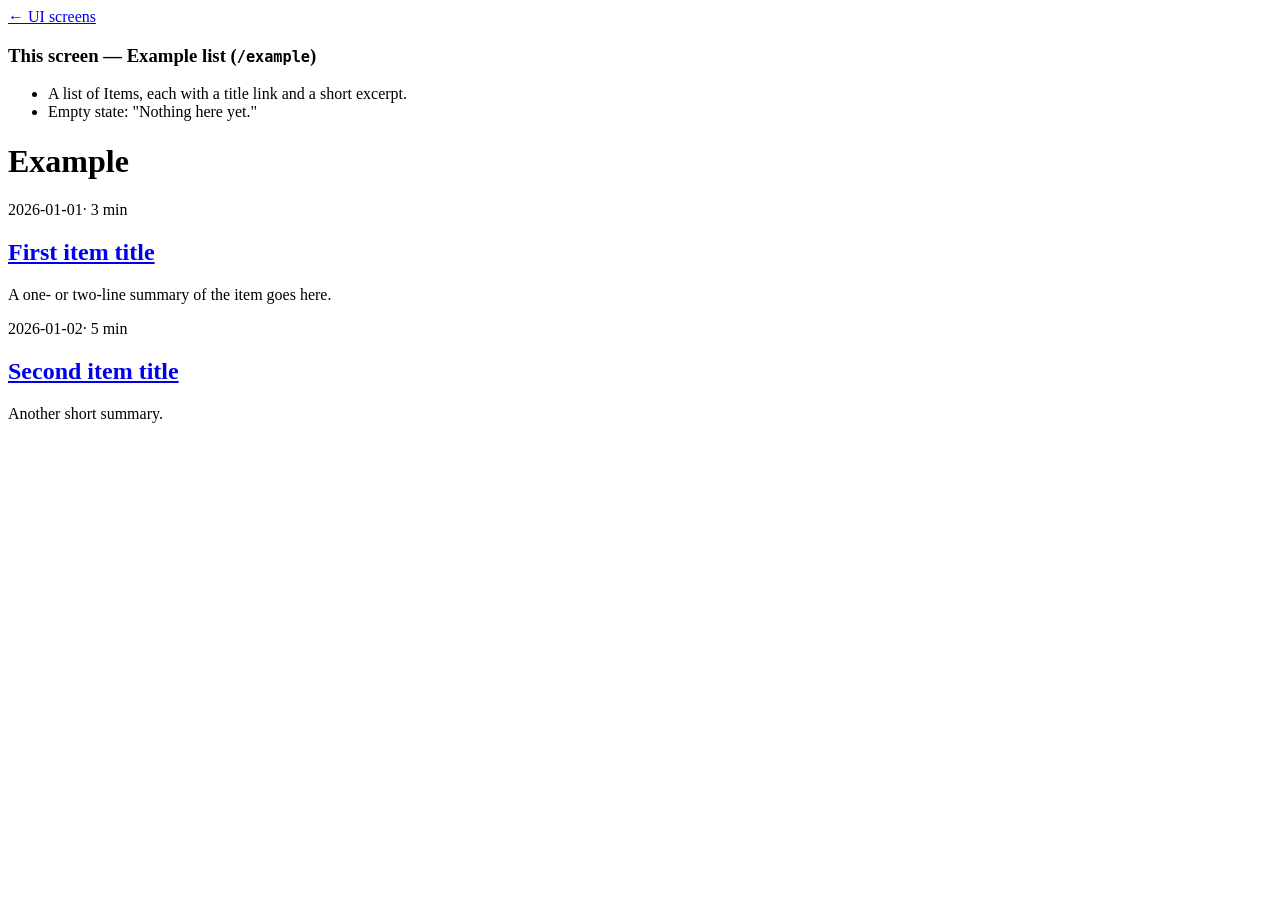
==== wireframe/01-example.html @ 21a64c1b "Remove newcomer guides; let the example teach - Drop the 'For AI agents' protocol from README (keep " ====
<!doctype html>
<html lang="en">
<head>
<meta charset="utf-8">
<meta name="viewport" content="width=device-width, initial-scale=1">
<title>Example screen · {{PROJECT_NAME}}</title>
<link rel="stylesheet" href="wireframe.css">
</head>
<body>
<main class="wrap">
  <aside class="note">
    <a href="index.html">← UI screens</a>
    <h3>This screen — Example list (<code>/example</code>)</h3>
    <ul>
      <li>A list of Items, each with a title link and a short excerpt.</li>
      <li>Empty state: "Nothing here yet."</li>
    </ul>
  </aside>

  <h1>Example</h1>
  <div class="list">
    <article class="card">
      <div class="meta"><span>2026-01-01</span><span>· 3 min</span></div>
      <h2><a href="#">First item title</a></h2>
      <p class="excerpt">A one- or two-line summary of the item goes here.</p>
    </article>
    <article class="card">
      <div class="meta"><span>2026-01-02</span><span>· 5 min</span></div>
      <h2><a href="#">Second item title</a></h2>
      <p class="excerpt">Another short summary.</p>
    </article>
  </div>
</main>
</body>
</html>
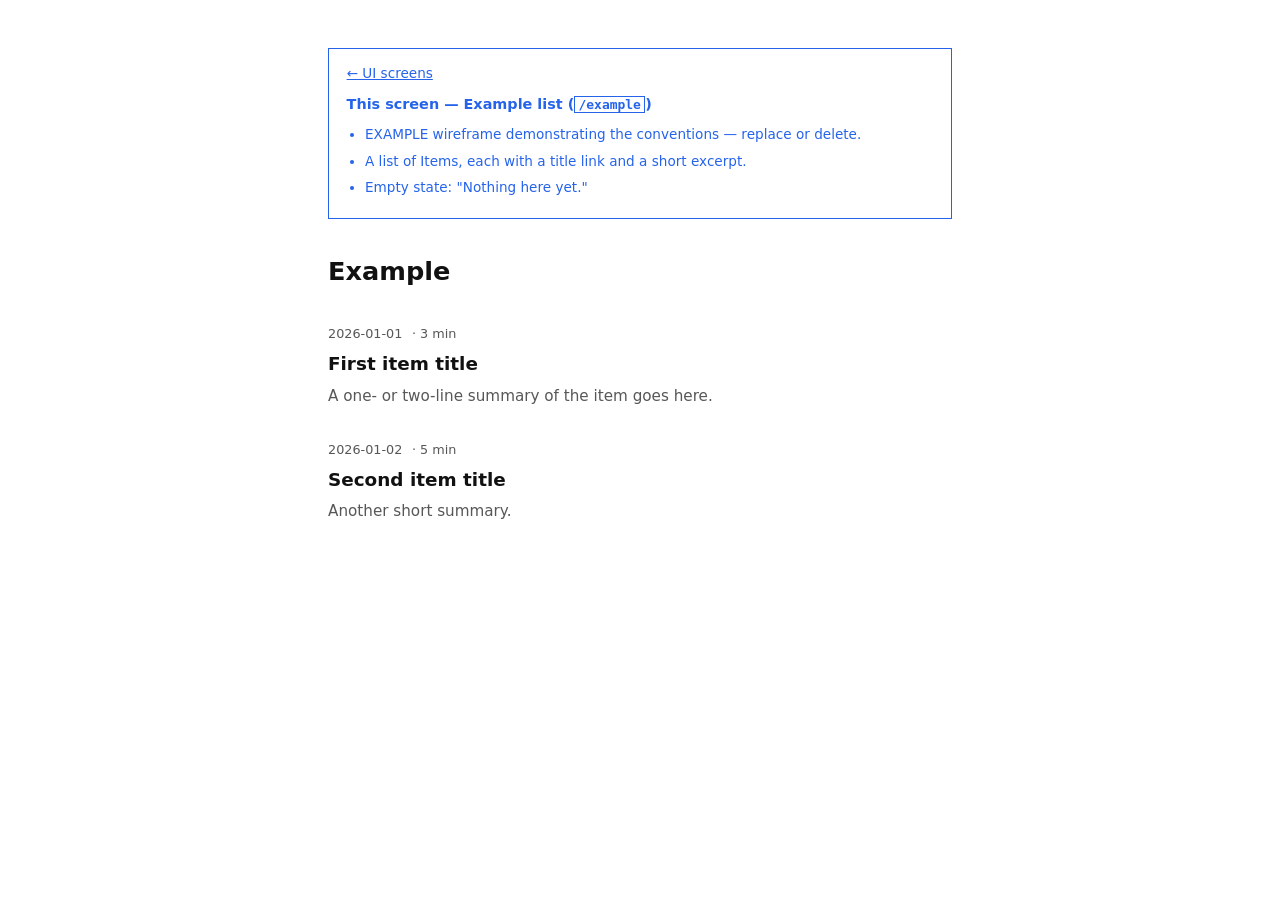
==== commit 90ca6b7b: "wireframe: extract shared wireframe.css; screens link it - Add wireframe/wireframe.css with the comm" ====
--- a/wireframe/01-example.html
+++ b/wireframe/01-example.html
@@ -12,6 +12,7 @@
     <a href="index.html">← UI screens</a>
     <h3>This screen — Example list (<code>/example</code>)</h3>
     <ul>
+      <li>EXAMPLE wireframe demonstrating the conventions — replace or delete.</li>
       <li>A list of Items, each with a title link and a short excerpt.</li>
       <li>Empty state: "Nothing here yet."</li>
     </ul>
--- a/wireframe/wireframe.css
+++ b/wireframe/wireframe.css
@@ -0,0 +1,72 @@
+/* wireframe.css — shared bare-wireframe styles for every screen mockup.
+   Local & relative (no remote/CDN), so screens stay offline/CSP-friendly.
+   Rules: one hairline gray border for all frames/dividers, system font, a
+   single foreground/background pair, auto light/dark. No colour (except the
+   blue annotation note), hover, shadow, or radius. */
+
+* { box-sizing: border-box; }
+
+body {
+  margin: 0;
+  font-family: system-ui, -apple-system, "Segoe UI", sans-serif;
+  color: #111;
+  background: #fff;
+  line-height: 1.6;
+}
+@media (prefers-color-scheme: dark) {
+  body { color: #eee; background: #111; }
+}
+
+a { color: inherit; }
+
+.wrap { max-width: 672px; margin: 0 auto; padding: 3rem 1.5rem; }
+
+h1 { font-size: 1.6rem; font-weight: 700; margin: .4rem 0; }
+h2 { font-size: 1.15rem; margin: .3rem 0; }
+.muted { opacity: .7; }
+
+code {
+  border: 1px solid gray;
+  padding: 0 .25em;
+  font-family: ui-monospace, monospace;
+  font-size: .9em;
+}
+
+/* Inputs & buttons — plain bordered boxes. */
+.field, button, input, select, textarea {
+  border: 1px solid gray;
+  background: transparent;
+  color: inherit;
+  font: inherit;
+  padding: .5rem .75rem;
+}
+button { cursor: pointer; width: auto; padding: .3rem .7rem; }
+
+/* List / card primitives (used by list-style screens). */
+.list { margin-top: 2rem; }
+.card { margin-bottom: 2rem; }
+.card h2 a { text-decoration: none; }
+.meta { display: flex; flex-wrap: wrap; gap: .6rem; font-size: .8rem; opacity: .7; }
+.chip { border: 1px solid gray; padding: .05rem .5rem; text-decoration: none; }
+.excerpt { opacity: .7; font-size: .95rem; margin: .25rem 0 0; }
+
+/* Gallery list (index.html). */
+ol { padding-left: 1.25rem; }
+li { margin: .55rem 0; }
+
+/* Annotation note — the one splash of colour, marking meta-commentary (not UI). */
+.note {
+  border: 1px solid #2563eb;
+  color: #2563eb;
+  padding: .9rem 1.1rem;
+  margin-bottom: 2rem;
+  font-size: .85rem;
+}
+@media (prefers-color-scheme: dark) {
+  .note { border-color: #7ab8ff; color: #7ab8ff; }
+}
+.note a { color: inherit; text-decoration: underline; }
+.note h3 { font-size: .9rem; margin: .5rem 0; }
+.note ul { margin: .4rem 0 0; padding-left: 1.15rem; }
+.note li { margin: .3rem 0; }
+.note code { border: 1px solid currentColor; padding: 0 .25em; }
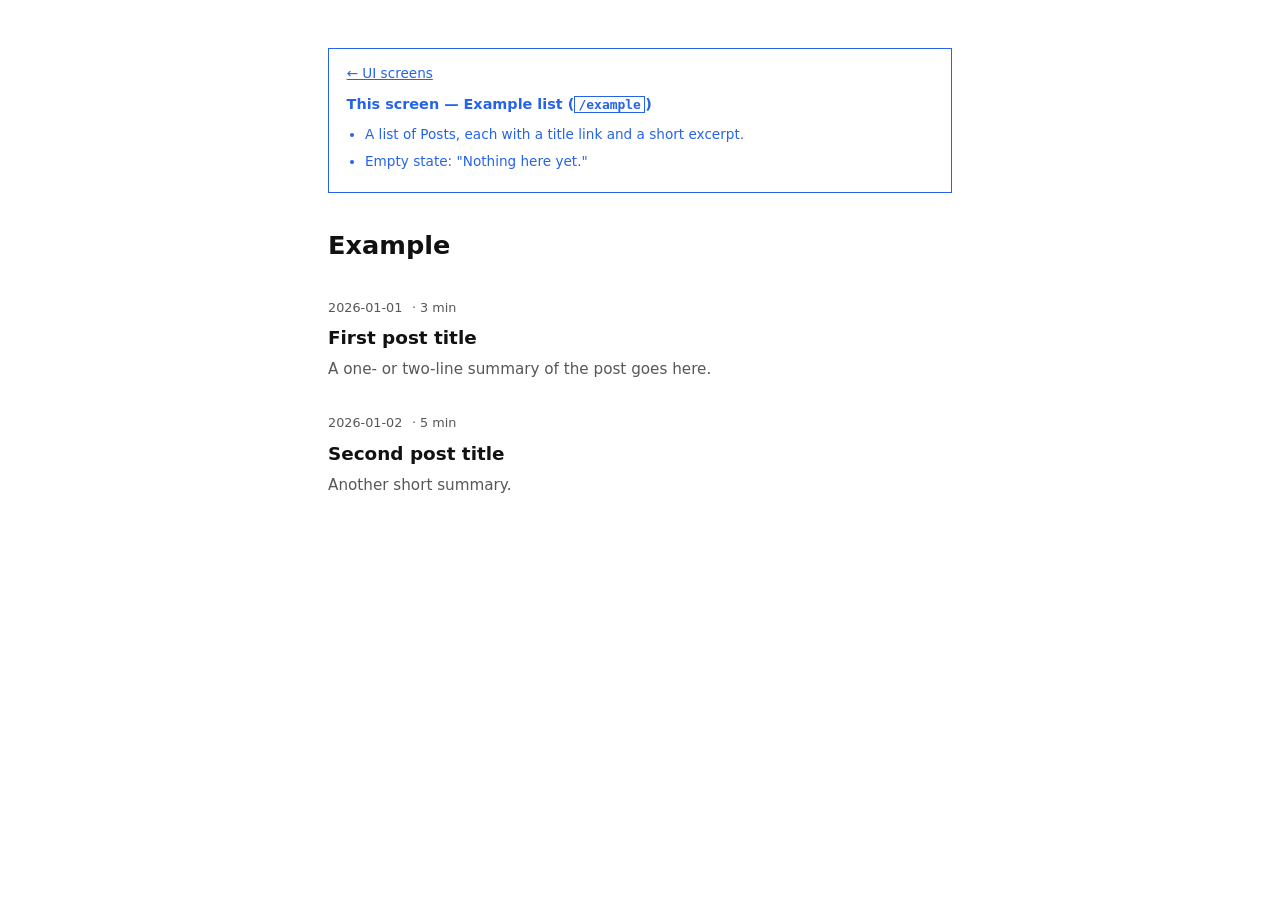
==== commit 614fb833: "Switch worked example from Item to Post More concrete/relatable example aggregate. Renamed domain/it" ====
--- a/wireframe/01-example.html
+++ b/wireframe/01-example.html
@@ -12,8 +12,7 @@
     <a href="index.html">← UI screens</a>
     <h3>This screen — Example list (<code>/example</code>)</h3>
     <ul>
-      <li>EXAMPLE wireframe demonstrating the conventions — replace or delete.</li>
-      <li>A list of Items, each with a title link and a short excerpt.</li>
+      <li>A list of Posts, each with a title link and a short excerpt.</li>
       <li>Empty state: "Nothing here yet."</li>
     </ul>
   </aside>
@@ -22,12 +21,12 @@
   <div class="list">
     <article class="card">
       <div class="meta"><span>2026-01-01</span><span>· 3 min</span></div>
-      <h2><a href="#">First item title</a></h2>
-      <p class="excerpt">A one- or two-line summary of the item goes here.</p>
+      <h2><a href="#">First post title</a></h2>
+      <p class="excerpt">A one- or two-line summary of the post goes here.</p>
     </article>
     <article class="card">
       <div class="meta"><span>2026-01-02</span><span>· 5 min</span></div>
-      <h2><a href="#">Second item title</a></h2>
+      <h2><a href="#">Second post title</a></h2>
       <p class="excerpt">Another short summary.</p>
     </article>
   </div>
